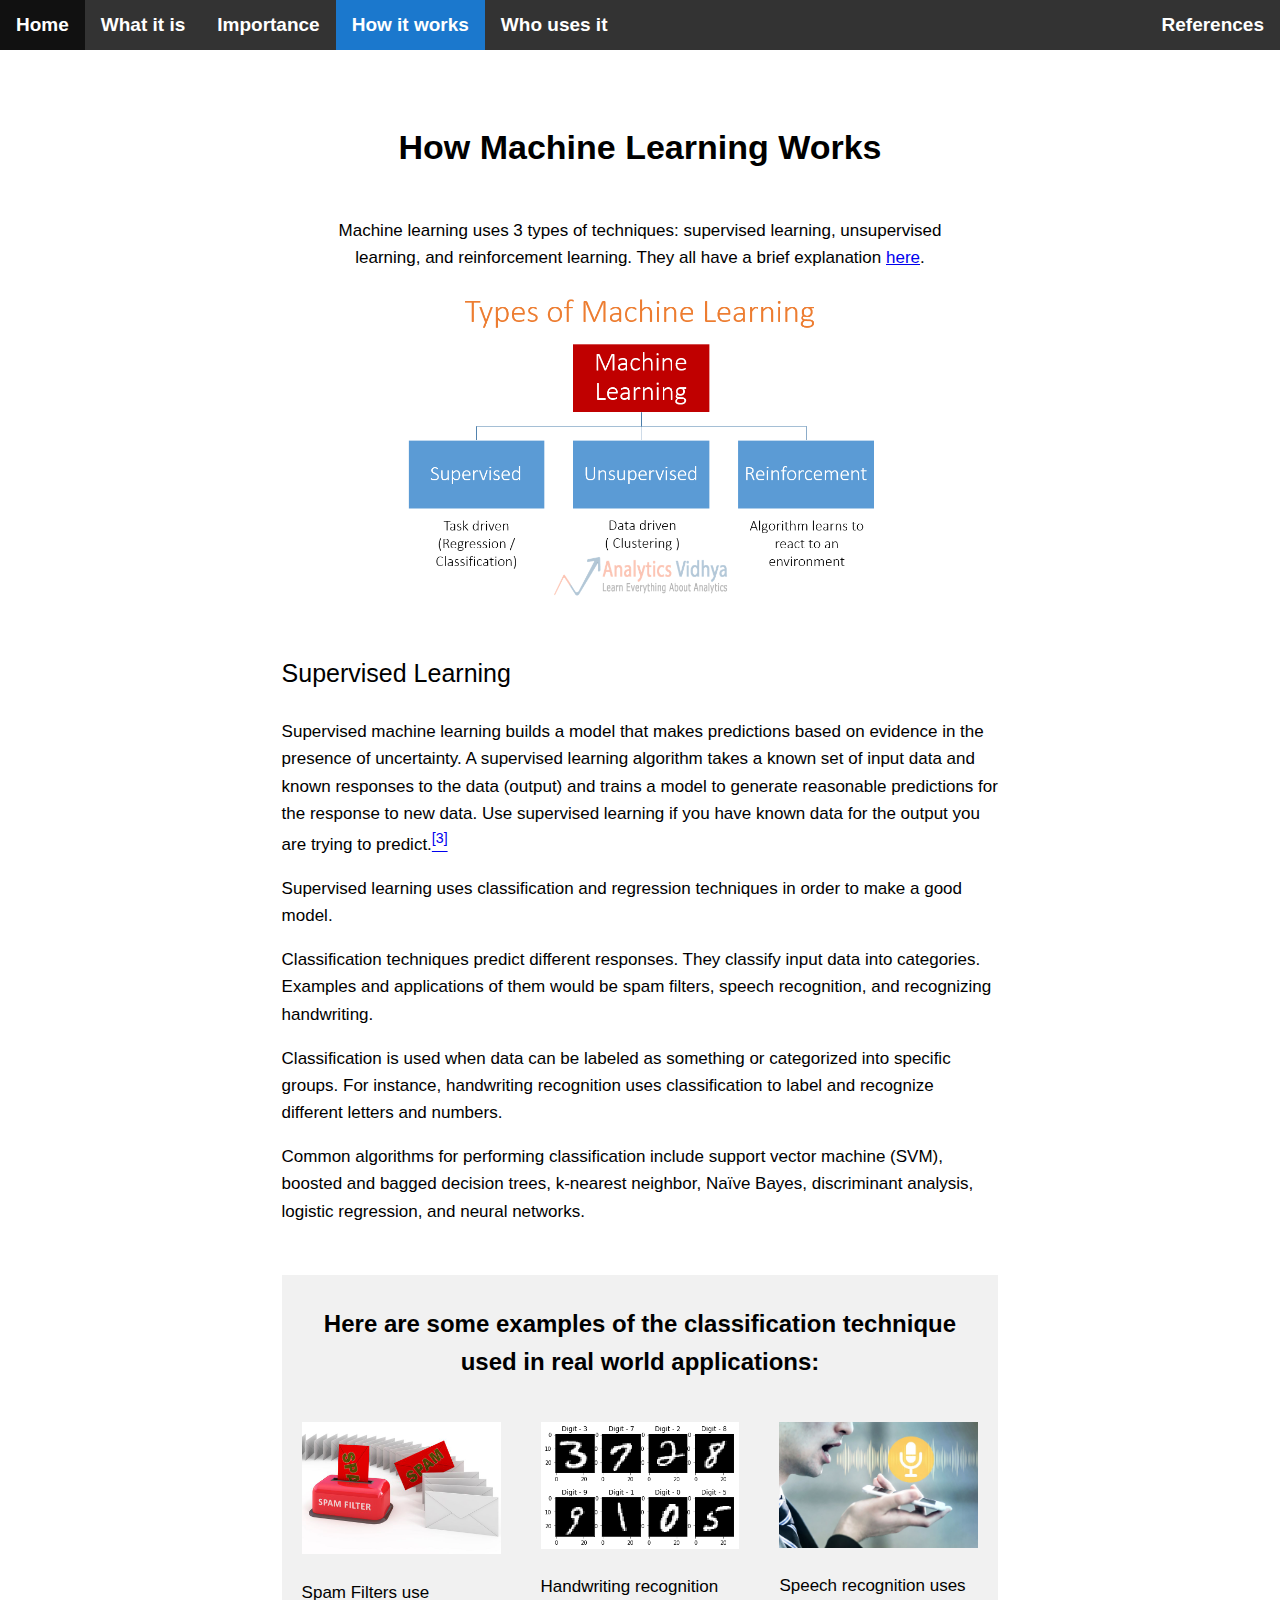
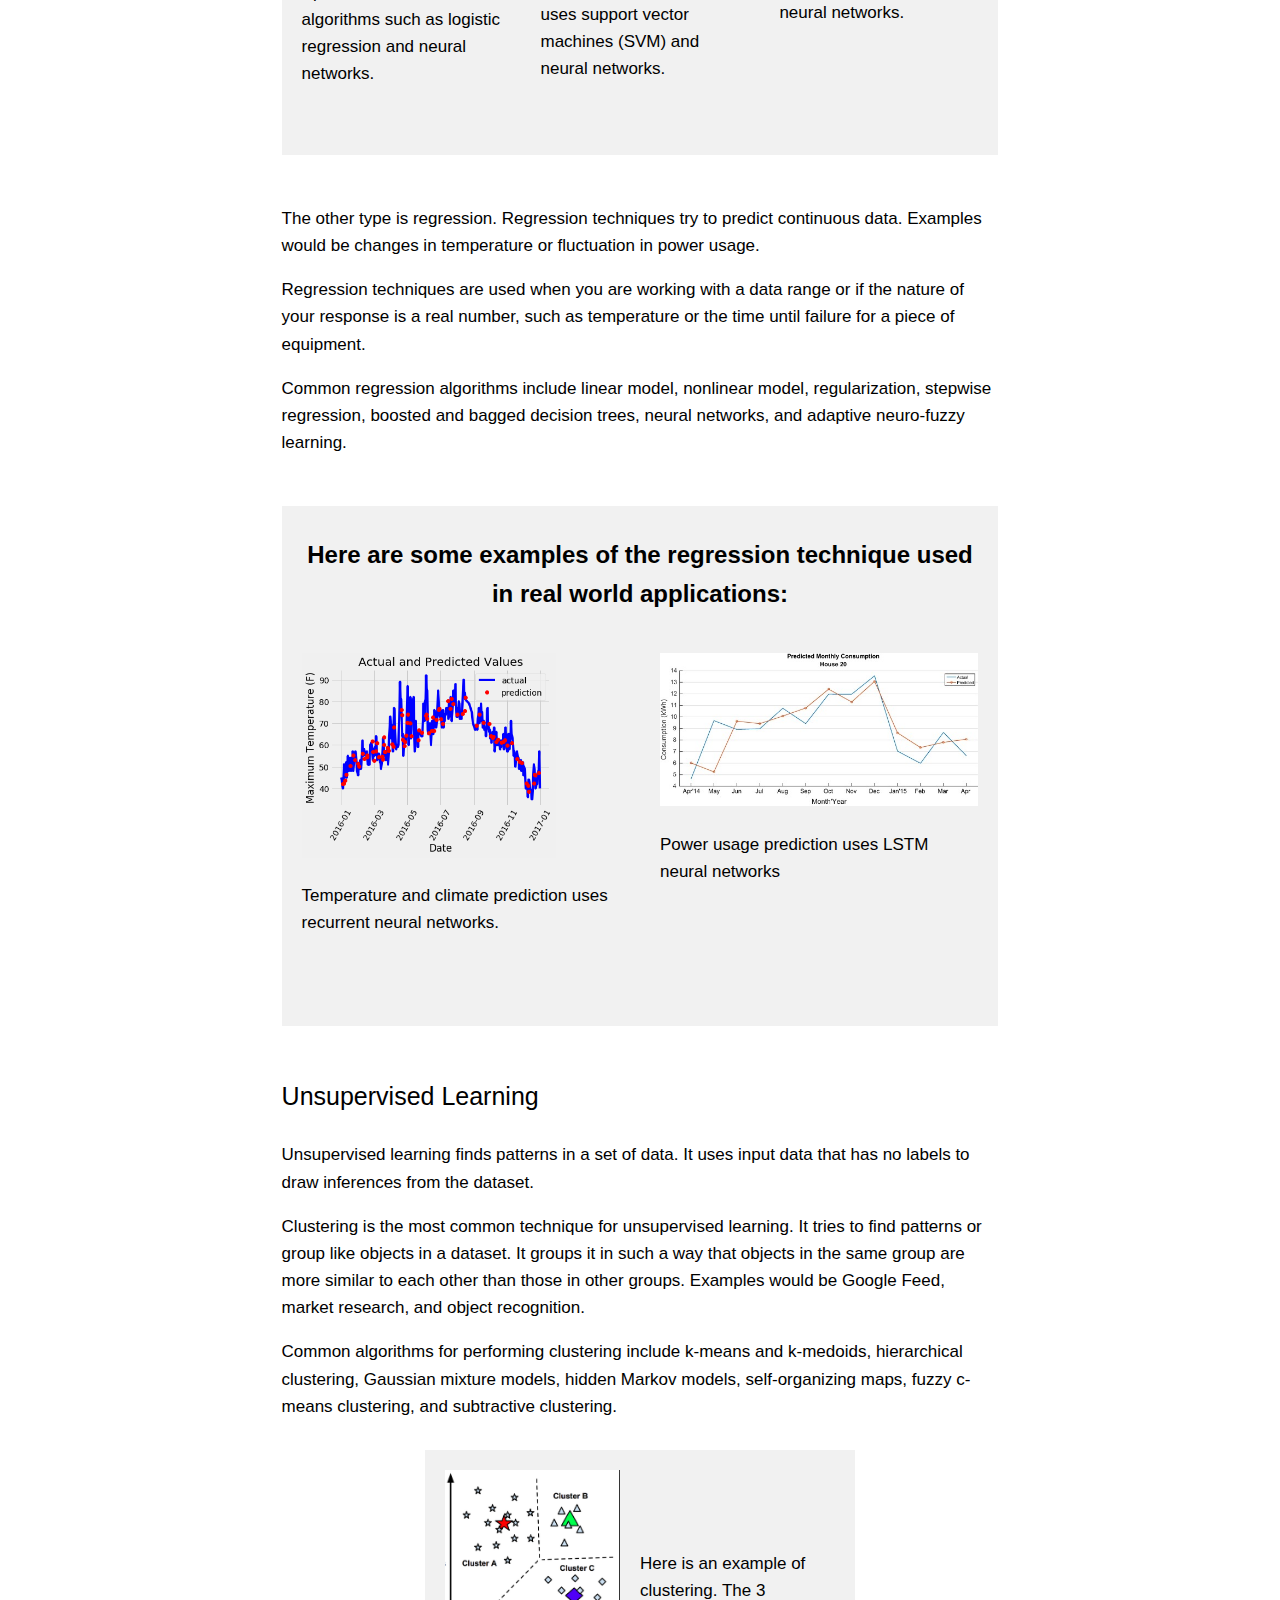
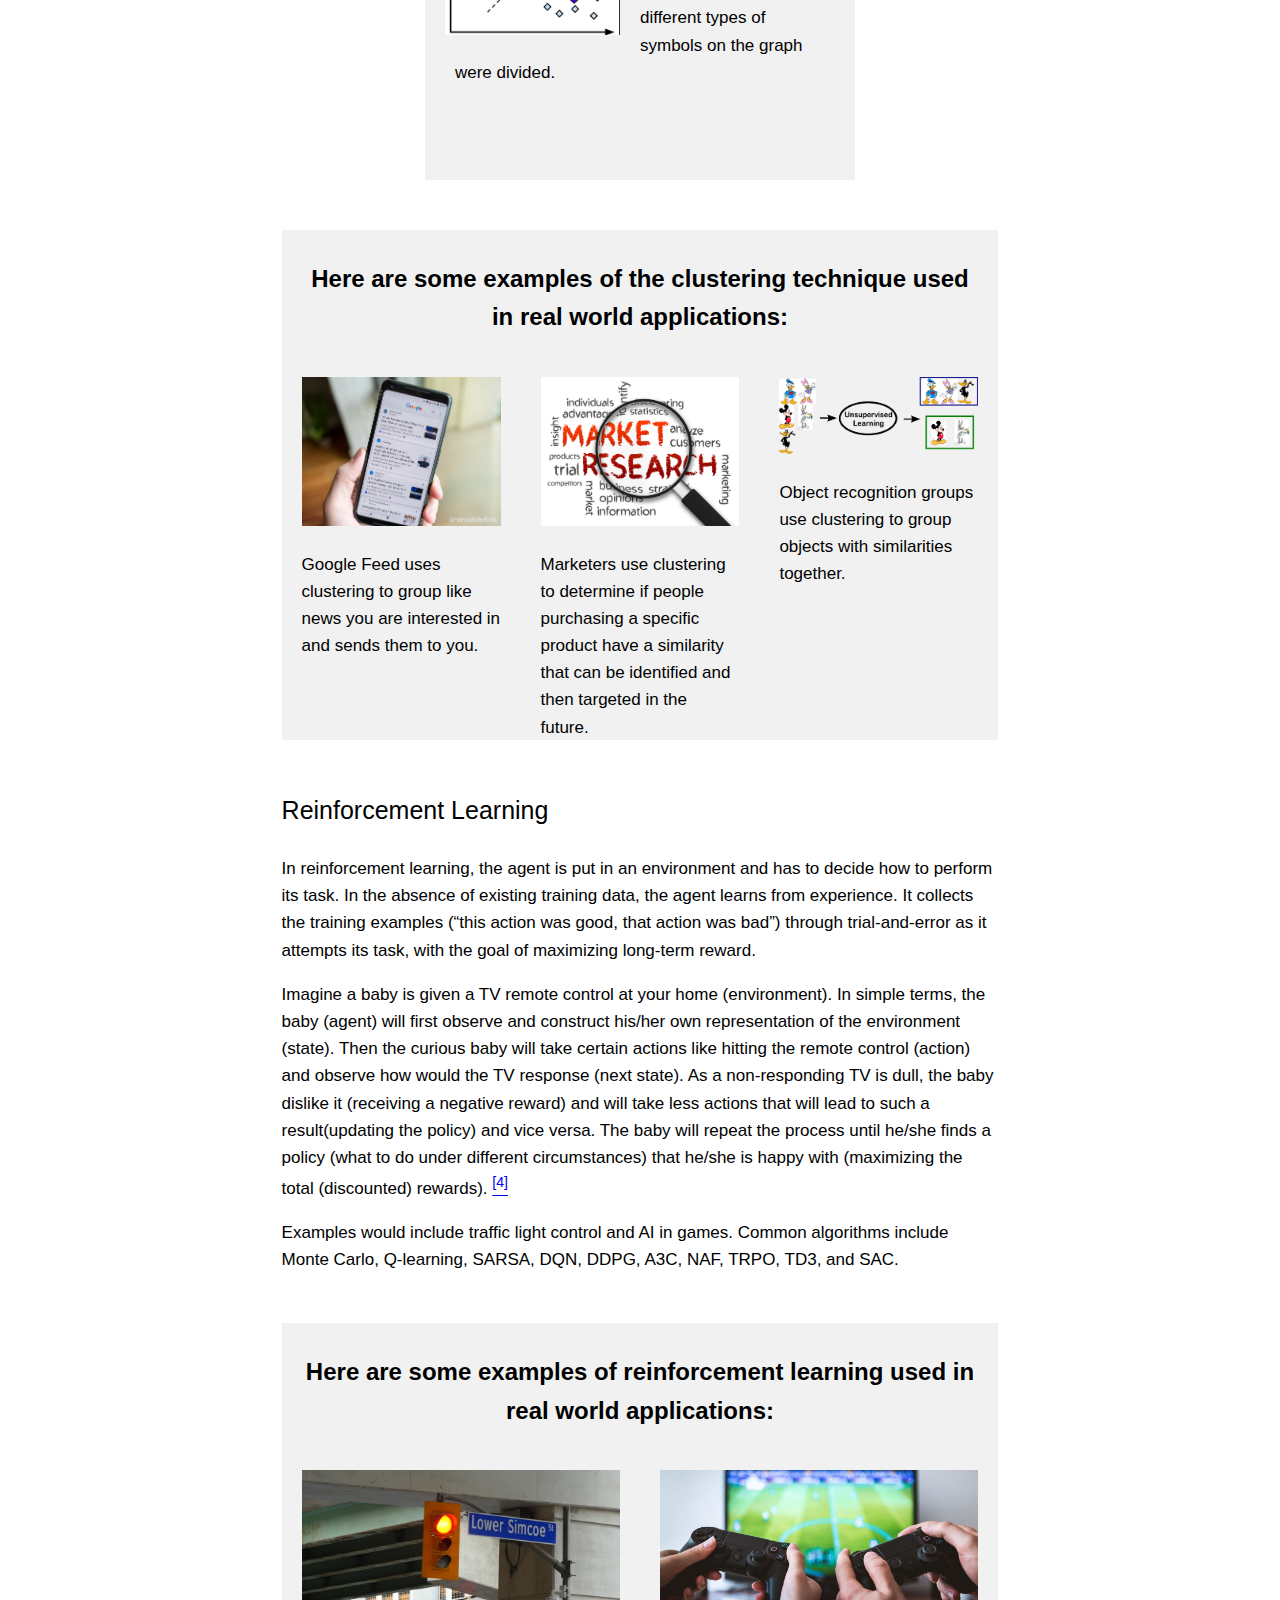
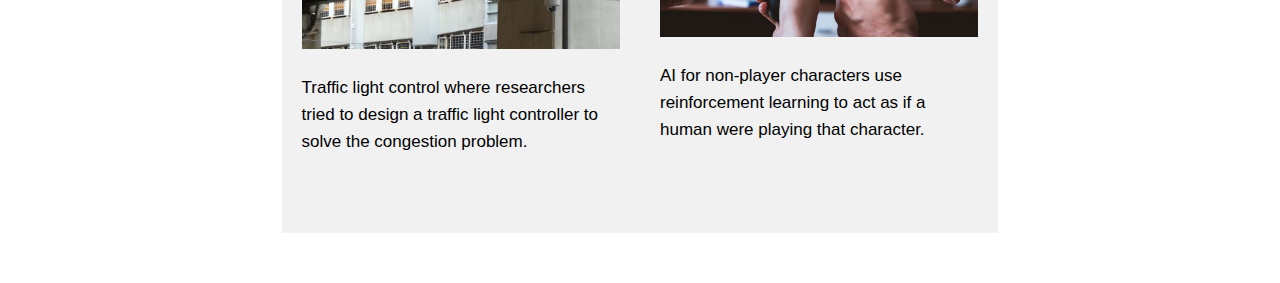
==== pages/how.html @ 402794bd "Add files via upload" ====
<!DOCTYPE html>
<html lang="en">
    <head>
        <meta charset="UTF-8">
        <title>How It Works</title>
        
        <!--stylesheets-->
        <link rel="stylesheet" type="text/css" href="../css/style.css">
    </head>

    <body>
        <div class="nav-wrapper">            
            <ul class="nav-bar">
                <li class="nav-bar"><a href="../index.html" class="nav-bar-link">Home</a></li>
                <li class="nav-bar"><a href="what.html" class="nav-bar-link">What it is</a></li>
                <li class="nav-bar"><a href="why.html" class="nav-bar-link">Importance</a></li>
                <li class="nav-bar"><a href="how.html" class="active">How it works</a></li>
                <li class="nav-bar"><a href="who.html" class="nav-bar-link">Who uses it</a></li>
                <li class="sources"><a href="reference.html" class="nav-bar-link">References</a></li>
            </ul>          
        </div>

        <div class="column-wrapper">
            <div class="how-intro">
                <h1 class="title">How Machine Learning Works</h1>
                <p>Machine learning uses 3 types of techniques: supervised learning, unsupervised learning, and reinforcement learning. They all have a brief explanation <a href="what.html#methods">here</a>.</p>
                <img src="../res/typesOfMachineLearning.png" alt="Types of machine learning" class="how-intro-picture">
                <br>
            </div>

            <div class="supervised-learning">
                <p class="title">Supervised Learning</p>
                <p>Supervised machine learning builds a model that makes predictions based on evidence in the presence of uncertainty. 
                    A supervised learning algorithm takes a known set of input data and known responses to the data (output) and trains a model to generate reasonable predictions for the response to new data. 
                    Use supervised learning if you have known data for the output you are trying to predict.<a href="reference.html#text-3"><sup>[3]</sup></a></p>
                <p>Supervised learning uses classification and regression techniques in order to make a good model.</p>
                <p>Classification techniques predict different responses. They classify input data into categories. Examples and applications of them would be spam filters, speech recognition, and recognizing handwriting.</p>
                <p>Classification is used when data can be labeled as something or categorized into specific groups. For instance, handwriting recognition uses classification to label and recognize different
                    letters and numbers.</p>
                <p>Common algorithms for performing classification include support vector machine (SVM), boosted and bagged decision trees, k-nearest neighbor, Naïve Bayes, discriminant analysis, logistic regression, and neural networks.</p>
                <div class="classification-examples">
                    <h2>Here are some examples of the classification technique used in real world applications:</h2>
                    <div class="row">
                        <div class="column">
                            <img src="../res/spamFilter.jpg" alt="Spam Filter">
                            <p>Spam Filters use algorithms such as logistic regression and neural networks.</p>
                        </div>
    
                        <div class="column">
                            <img src="../res/handwriting.png" alt="Handwriting Recognition">
                            <p>Handwriting recognition uses support vector machines (SVM) and neural networks.</p>
                        </div>
    
                        <div class="column">
                            <img src="../res/speech.jpeg" alt="Speech Recognition">
                            <p>Speech recognition uses neural networks.</p>
                        </div>
                    </div>  
                </div>
                <p>The other type is regression. Regression techniques try to predict continuous data. Examples would be changes in temperature or fluctuation in power usage.</p>
                <p>Regression techniques are used when you are working with a data range or if the nature of your response is a real number, such as temperature or the time until failure for a piece of equipment.</p>
                <p>Common regression algorithms include linear model, nonlinear model, regularization, stepwise regression, boosted and bagged decision trees, neural networks, and adaptive neuro-fuzzy learning.</p>
                <div class="regression-examples">
                    <h2>Here are some examples of the regression technique used in real world applications:</h2>
                    <div class="row">
                        <div class="column big">
                            <img src="../res/temperature.png" alt="Predicting Temperature">
                            <p>Temperature and climate prediction uses recurrent neural networks. </p>
                        </div>

                        <div class="column">
                            <img src="../res/powerUsage.jpg" alt="Predicting Power Usage">
                            <p>Power usage prediction uses LSTM neural networks</p>
                        </div>
                    </div>
                </div>
            </div>
            
            
            <div class="unsupervised-learning">
                <p class="title">Unsupervised Learning</p>
                <p>Unsupervised learning finds patterns in a set of data. It uses input data that has no labels to draw inferences from the dataset.</p>
                <p>Clustering is the most common technique for unsupervised learning. It tries to find patterns or group like objects in a dataset. It groups it in such a way that objects in the same group are more 
                    similar to each other than those in other groups. Examples would be Google Feed, market research, and object recognition.</p>
                <p>Common algorithms for performing clustering include k-means and k-medoids, hierarchical clustering, Gaussian mixture models, hidden Markov models, self-organizing maps, fuzzy c-means clustering, and subtractive clustering.</p>
                <div class="clustering-diagram">
                    <img src="../res/clustering.png" alt="Clustering">
                    <p>Here is an example of clustering. The 3 different types of symbols on the graph were divided.</p>
                </div>

                <div class="clustering-examples">
                    <h2>Here are some examples of the clustering technique used in real world applications:</h2>
                    <div class="row">
                        <div class="column">
                            <img src="../res/googleFeed.jpg" alt="Google Feed">
                            <p>Google Feed uses clustering to group like news you are interested in and sends them to you.</p>
                        </div>
                        <div class="column">
                            <img src="../res/market.jpg" alt="Market Research">
                            <p>Marketers use clustering to determine if people purchasing a specific product have a similarity that can be identified and then targeted in the future.</p>
                        </div>
                        <div class="column">
                            <img src="../res/unsupervisedObj.png" alt="Unsupervised Object Recognition">
                            <p>Object recognition groups use clustering to group objects with similarities together.</p>
                        </div>
                    </div>
                </div>
            </div>

            <div class="reinforcement-learning">
                <p class="title">Reinforcement Learning</p>
                <p>In reinforcement learning, the agent is put in an environment and has to decide how to perform its task. In the absence of existing training data, the agent learns from experience. 
                    It collects the training examples (“this action was good, that action was bad”) through trial-and-error as it attempts its task, with the goal of maximizing long-term reward.</p>
                <p>Imagine a baby is given a TV remote control at your home (environment). In simple terms, the baby (agent) will first observe and construct his/her own representation of the environment (state). 
                    Then the curious baby will take certain actions like hitting the remote control (action) and observe how would the TV response (next state). As a non-responding TV is dull, the baby dislike it 
                    (receiving a negative reward) and will take less actions that will lead to such a result(updating the policy) and vice versa. The baby will repeat the process until he/she finds a policy 
                    (what to do under different circumstances) that he/she is happy with (maximizing the total (discounted) rewards). <a href="reference.html#text-4"><sup>[4]</sup></a></p>
                <p>Examples would include traffic light control and AI in games. Common algorithms include Monte Carlo, Q-learning, SARSA, DQN, DDPG, A3C, NAF, TRPO, TD3, and SAC.</p>
                <div class="reinforcement-examples">
                    <h2>Here are some examples of reinforcement learning used in real world applications:</h2>
                    <div class="row">
                        <div class="column">
                            <img src="../res/trafficLight.jpg" alt="Traffic Light">
                            <p>Traffic light control where researchers tried to design a traffic light controller to solve the congestion problem.</p>
                        </div>
                        <div class="column">
                            <img src="../res/game.jpg" alt="Game">
                            <p>AI for non-player characters use reinforcement learning to act as if a human were playing that character.</p>
                        </div>
                    </div>
                </div>
            </div>
        </div>
    </body>
</html>
---- css/style.css ----
/*Global setup*/
body
{
    margin: 0;
    font-family: Roboto, Oxygen, Ubuntu, Cantarell, 'Open Sans', 'Helvetica Neue', sans-serif;
}

div.column-wrapper
{
    margin-top: 100px;
    width: 80%;
    margin-left: auto;
    margin-right: auto;
    line-height: 1.6;
}

h1.title
{
    text-align: center;
    padding: 20px;
}
/*End of global setup*/

/*Global navigation bar setup */
ul.nav-bar 
{
    list-style-type: none;
    margin: 0;
    padding: 0;
    overflow: hidden;
    background-color: #333;
    position: fixed;
    top: 0;
    width: 100%;
}
  
li.nav-bar 
{
    float: left;
}
li.sources
{
    float: right;
}
  
li.nav-bar a 
{
    display: block;
    color: white;
    text-align: center;
    padding: 14px 16px;
    text-decoration: none;
    font-weight: bolder;
    font-size: 19px;
}

li.sources a 
{
    display: block;
    color: white;
    text-align: center;
    padding: 14px 16px;
    text-decoration: none;
    font-weight: bolder;
    font-size: 19px;
}
  
li.nav-bar a:hover:not(.active) 
{
    background-color: #111;
}

li.sources a:hover:not(.active) 
{
    background-color: #111;
}
  
.active 
{
    background-color: #1b78cd;
} 
/*End of Navigation setup*/

/*Index page*/

.index-main h2
{
    margin-left: auto;
    margin-right: auto;
    max-width: 750px;
    text-align: center;
}

.index-main p
{
    margin-left: auto;
    margin-right: auto;
    max-width: 750px;
    text-align: center;
    font-size: 25px;
    line-height: 1.6;
}

.index-main h1
{
    margin-left: auto;
    margin-right: auto;
    padding-top: 50px;
    max-width: 750px;
    text-align: center;
    font-size: 70px
}

.img-background
{
    background-color: #111
}
.intro img
{
    padding-top: 35px;
    margin-left: auto;
    margin-right: auto;
    width: 100%;
    height: 1000px;

    animation-name: intro-ml-fade;
    animation-duration: 2.5s;
    position: relative;
}

@keyframes intro-ml-fade 
{
    0% {left: 0px; top: 1030px;}
    100% {left: 0px; top: 0px}
    from { opacity: 0; }
    to   { opacity: 1; }
}

div.table-div
{
    text-align: center;
}

div.table-div h1
{
    font-size: 40px;
}

table.index-table
{
    margin-left: auto;
    margin-right: auto;
    width: 90%;
    border-collapse: collapse;
    border: 1px solid #dddddd;
}

.index-table th
{
    border: 1px solid #dddddd;
}

.index-table th
{
    padding: 15px;
    color: #1b78cd;
}

.index-table td
{
    padding: 20px;
}

.index-table th:nth-child(even), td:nth-child(even) 
{
    background-color: #dddddd;
}

.header-row
{
    font-size: 30px;
    font-weight: lighter;
}

.content-row
{
    font-size: 25px;
    line-height: 1.6;
}
/*End of Index page*/
/*What it is page*/
div.what-intro
{
    width: 60%;
    margin-left: auto;
    margin-right: auto;
}

div.what-content
{
    width: 50%;
    margin-left: auto;
    margin-right: auto;
    padding: 50px;
}

p.what-text, p.what-video-text, div.what-content p
{
    font-size: 17px;
}

div.what-video
{
    width: 60%;
    height: 330px;
    margin-left: auto;
    margin-right: auto;
    background-color: #f1f1f1;
    padding: 30px;
}

video.what-video
{
    width: 55%;
    border: 10px solid #111;
    float: left;
    margin-right: 35px;
}

p.what-video-title
{
    font-size: 30px;
}

div.what-content h3
{
    font-size: 20px;
}

div.what-content h4
{
    line-height: 1.6;
}
/*End of What it is page*/
/*Importance page*/
div.why-intro
{
    width: 60%;
    margin-left: auto;
    margin-right: auto;
}

div.why-examples h2
{
    text-align: center;
    padding: 30px;
}

img, div.why-examples div
{
    box-sizing: border-box;
}

div.why-examples
{
    width: 100%;
    height: 650px;
    margin-top: 100px;
    margin-bottom: 50px;
    background: #f1f1f1;  
}

div.why-examples div.row::after
{
    content: "";
    clear: both;
    display: table;
}

div.why-examples div.column
{
    float: left;
    width: 33.33%;
    padding-left: 20px;
    padding-right: 20px;
}

div.why-examples div.column img
{
    width: 100%;
}

div.why-intro, div.why-examples
{
    font-size: 17px;
}
/*End of Importance page*/
/*Start of how it works page*/
div.how-intro
{
    width: 60%;
    text-align: center;
    margin-left: auto;
    margin-right: auto;
    font-size: 17px;
}

img.how-intro-picture
{
    width: 80%;
    display: block;
    margin-left: auto;
    margin-right: auto;
}

div.supervised-learning, div.unsupervised-learning, div.reinforcement-learning
{
    width: 70%;
    margin-left: auto;
    margin-right: auto;
}

div.supervised-learning p.title, div.unsupervised-learning p.title, div.reinforcement-learning p.title
{
    font-size: 25px;
    font-weight: 400;
}

div.supervised-learning p,  div.unsupervised-learning p, div.reinforcement-learning p, div.clustering-diagram p, div.clustering-examples p, div.reinforcement-examples p
{
    font-size: 17px;
}

img, div.classification-examples div, div.regression-examples div, div.clustering-examples div, div.reinforcement-examples div
{
    box-sizing: border-box;
}

div.classification-examples, div.regression-examples, div.clustering-examples, div.reinforcement-examples
{
    width: 100%;
    height: 480px;
    margin-top: 50px;
    margin-bottom: 50px;
    background: #f1f1f1;  
}

div.classification-examples h2, div.regression-examples h2, div.clustering-examples h2, div.reinforcement-examples h2
{
    padding: 20px;
    text-align: center;
    padding-top: 30px;
}

div.classification-examples div.row::after, div.regression-examples div.row::after, div.clustering-examples div.row::after, div.reinforcement-examples div.row::after
{
    content: "";
    clear: both;
    display: table;
}

div.classification-examples div.column, div.regression-examples div.column, div.clustering-examples div.column, div.reinforcement-examples div.column
{
    float: left;
    width: 33.33%;
    padding-left: 20px;
    padding-right: 20px;
}

div.classification-examples div.column img, div.regression-examples div.column img, div.clustering-examples img, div.reinforcement-examples img
{
    width: 100%;
}

div.regression-examples div.column, div.reinforcement-examples div.column
{
    width: 50%;
}

div.regression-examples
{
    height: 520px; 
}

div.regression-examples div.big img
{
    width: 80%;
}

div.clustering-diagram
{
    width: 60%;
    height: 330px;
    background-color: #f1f1f1;
    margin-left: auto;
    margin-right: auto;
    margin-top: 30px;
    margin-bottom: 50px;
}

div.clustering-diagram img
{
    float: left;
    padding: 20px;
    width: 50%;
    height: auto;
}

div.clustering-diagram p
{
    padding-top: 100px;
    padding-bottom: 100px;
    padding-left: 30px;
    padding-right: 30px;
}

div.clustering-examples, div.reinforcement-examples
{
    height: 510px;
}
/*End of How it works page*/
/*Start of Who uses it page*/
div.who-intro
{
    width: 60%;
    text-align: center;
    font-size: 17px;
    margin-left: auto;
    margin-right: auto;
}

div.who-content
{
    width: 80%;
    display: grid;
    grid-template-columns: repeat(2, 2fr);;
    padding: 10px;
    margin-left: auto;
    margin-right: auto;
}

div.grid
{
    padding: 20px;
    text-align: left;
}

div.who-content p.title
{
    font-size: 25px;
    font-weight: 200;
    color: #1b78cd;
}
/*End of Who uses it page*/
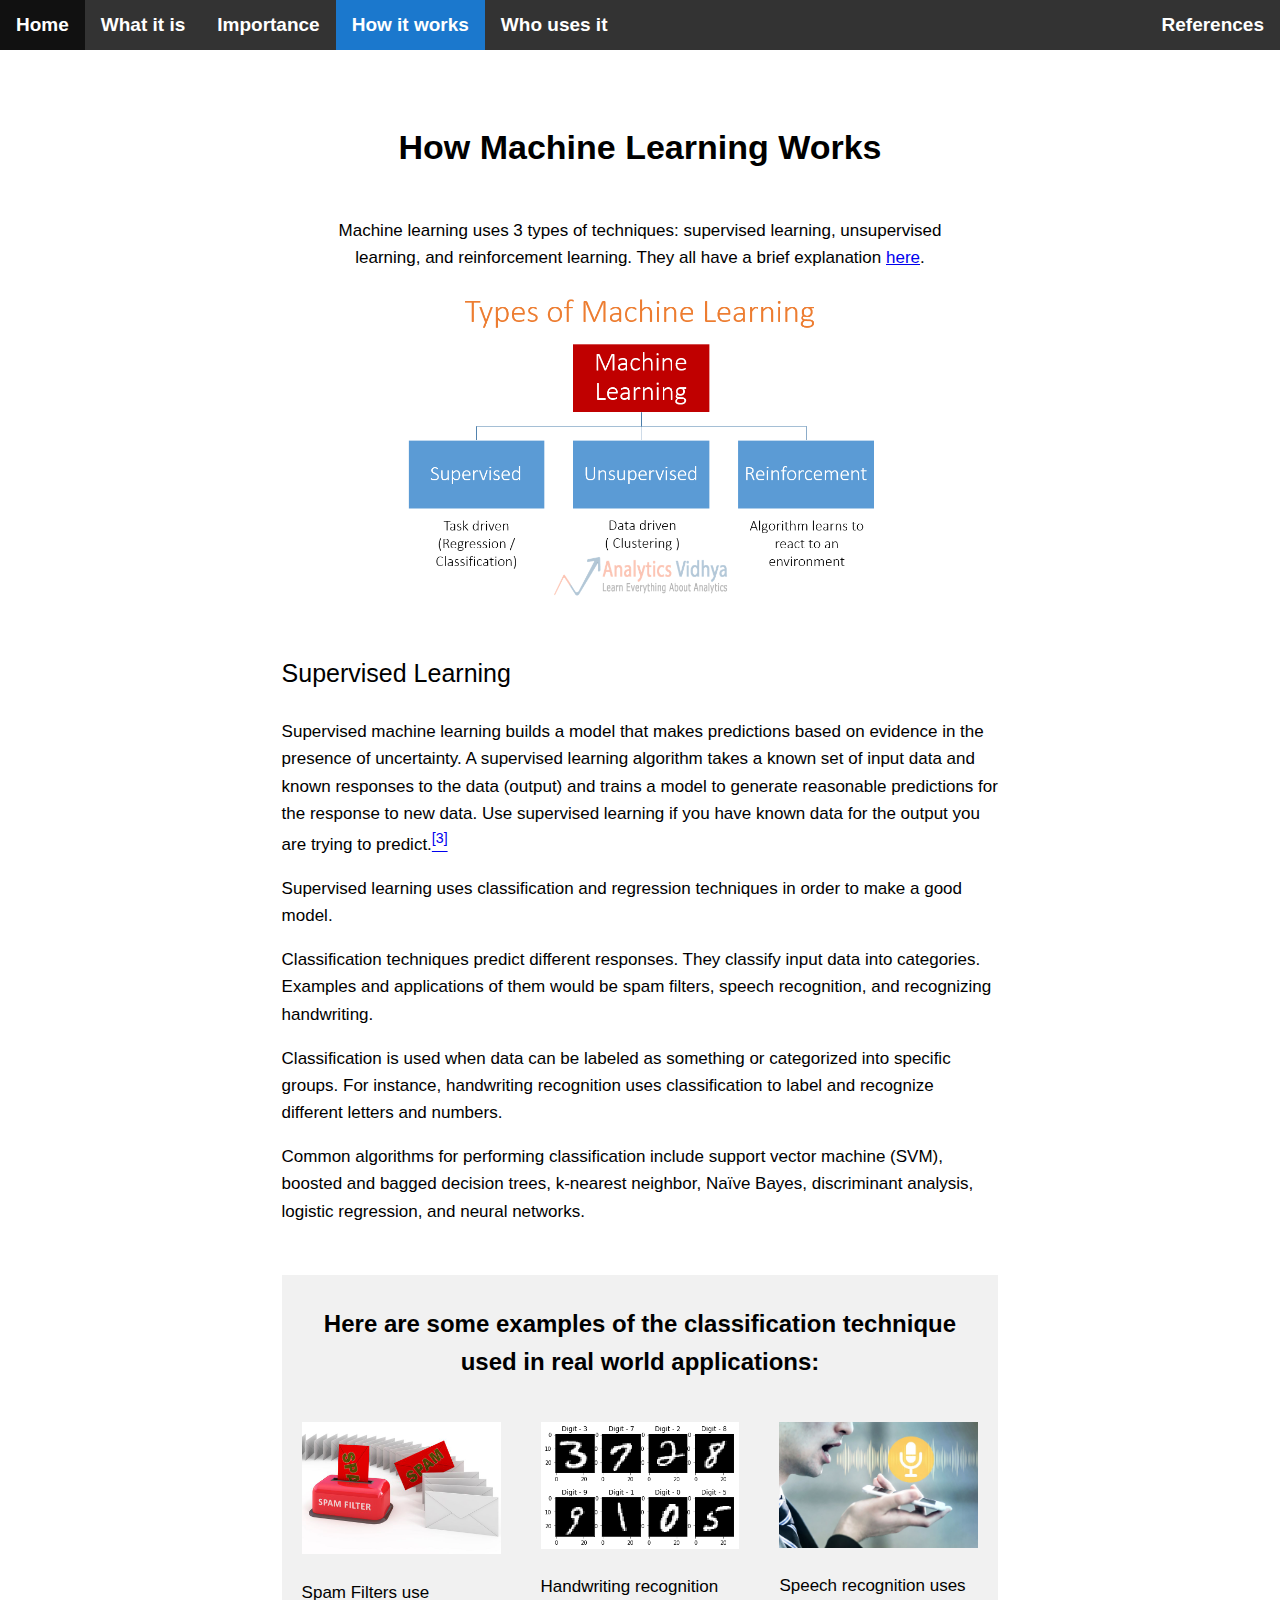
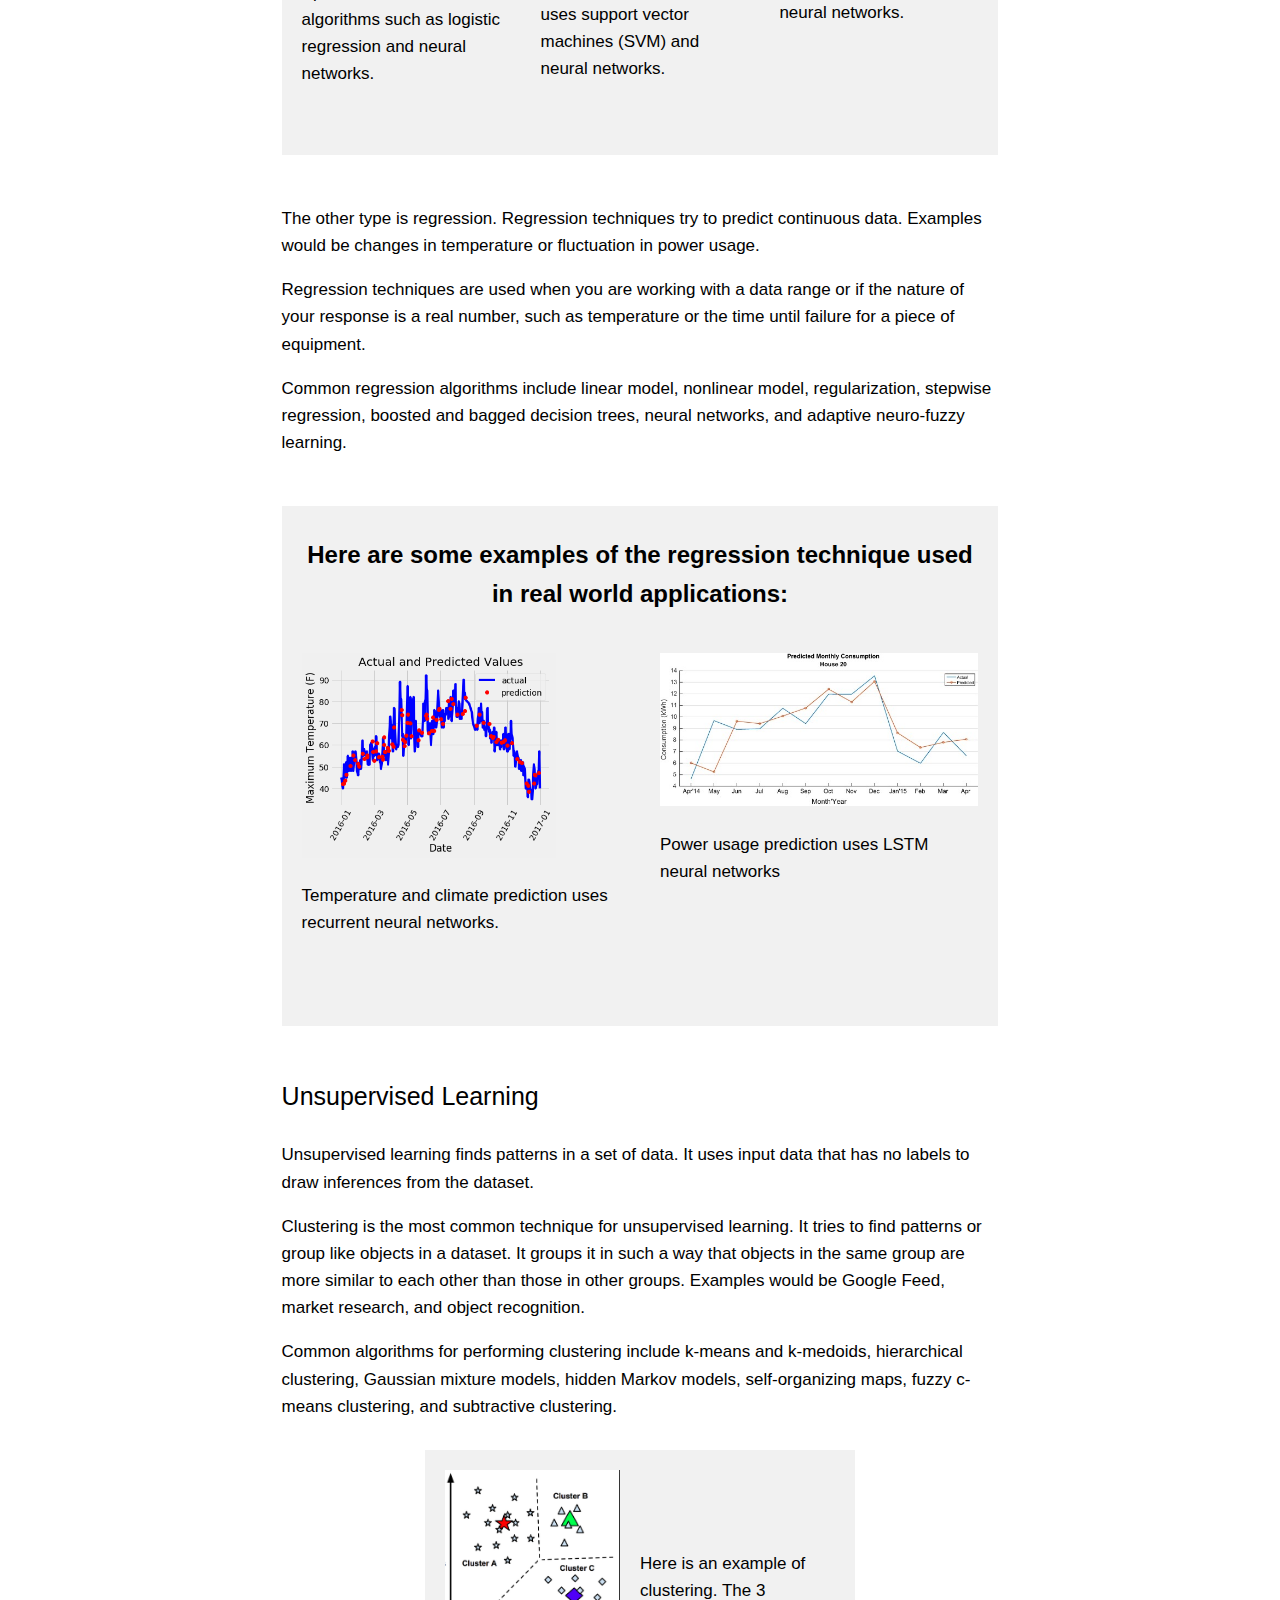
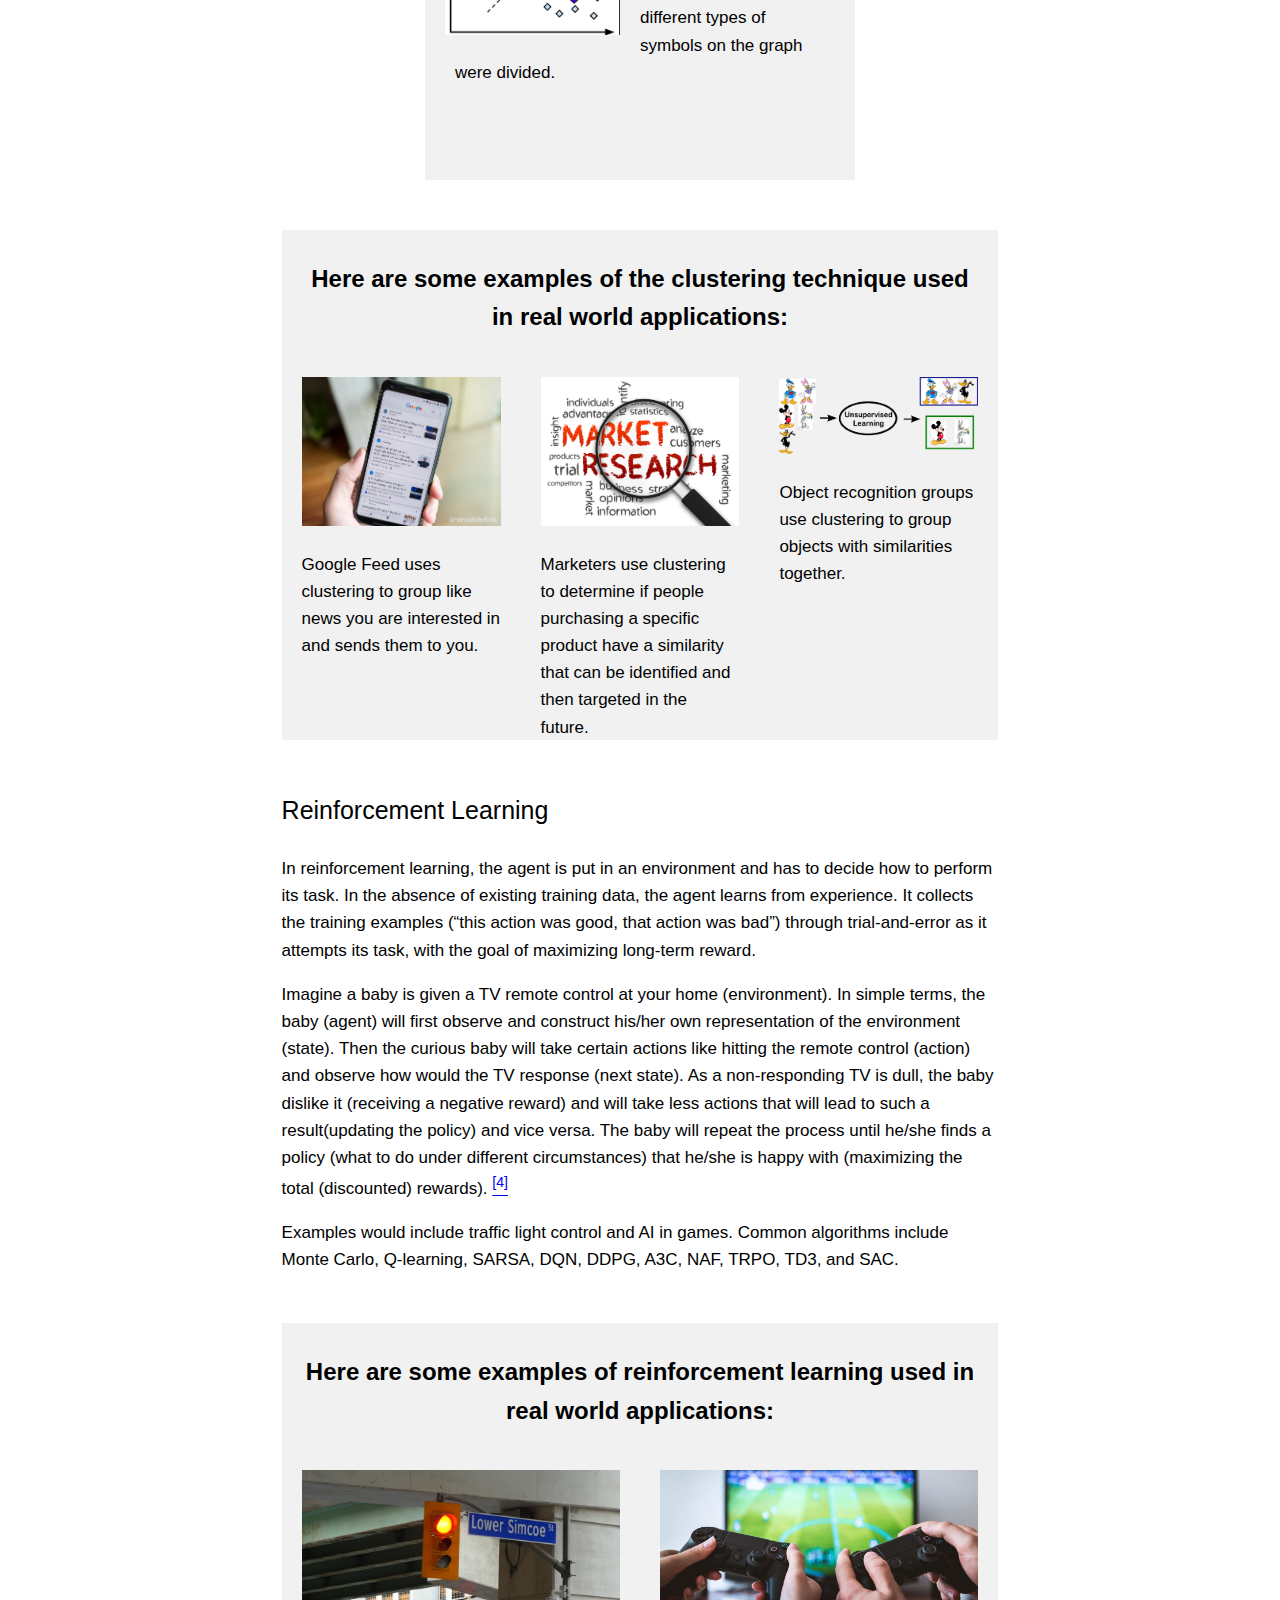
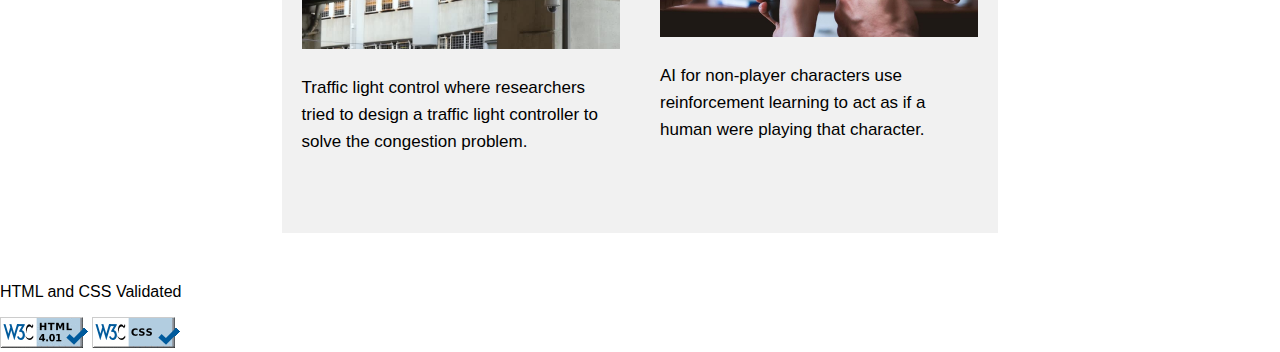
==== commit b03a21d5: "Update how.html" ====
--- a/pages/how.html
+++ b/pages/how.html
@@ -131,5 +131,8 @@
                 </div>
             </div>
         </div>
+        <p>HTML and CSS Validated</p>
+        <img src="../res/htmlValidated.png" alt="HTML Validated">
+        <img src="../res/cssValidated.png" alt="CSS Validated">
     </body>
-</html>+</html>
